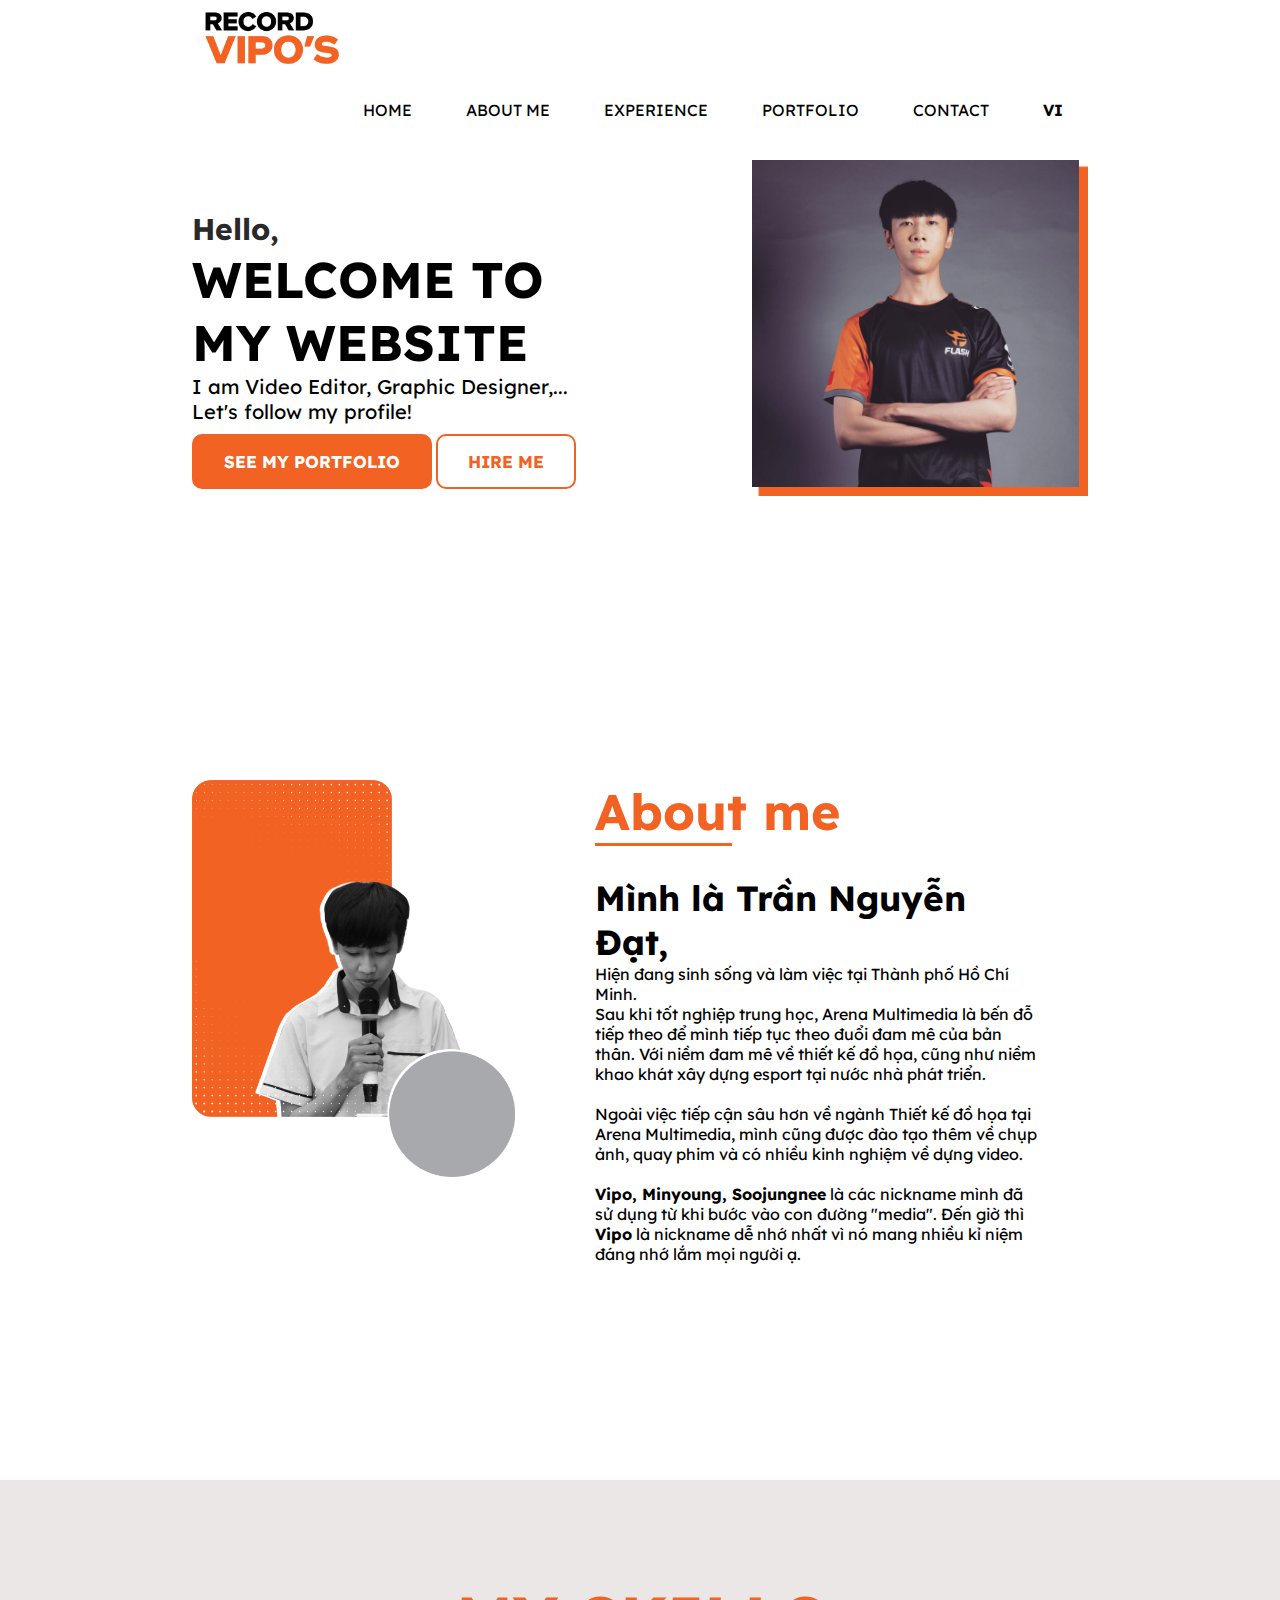
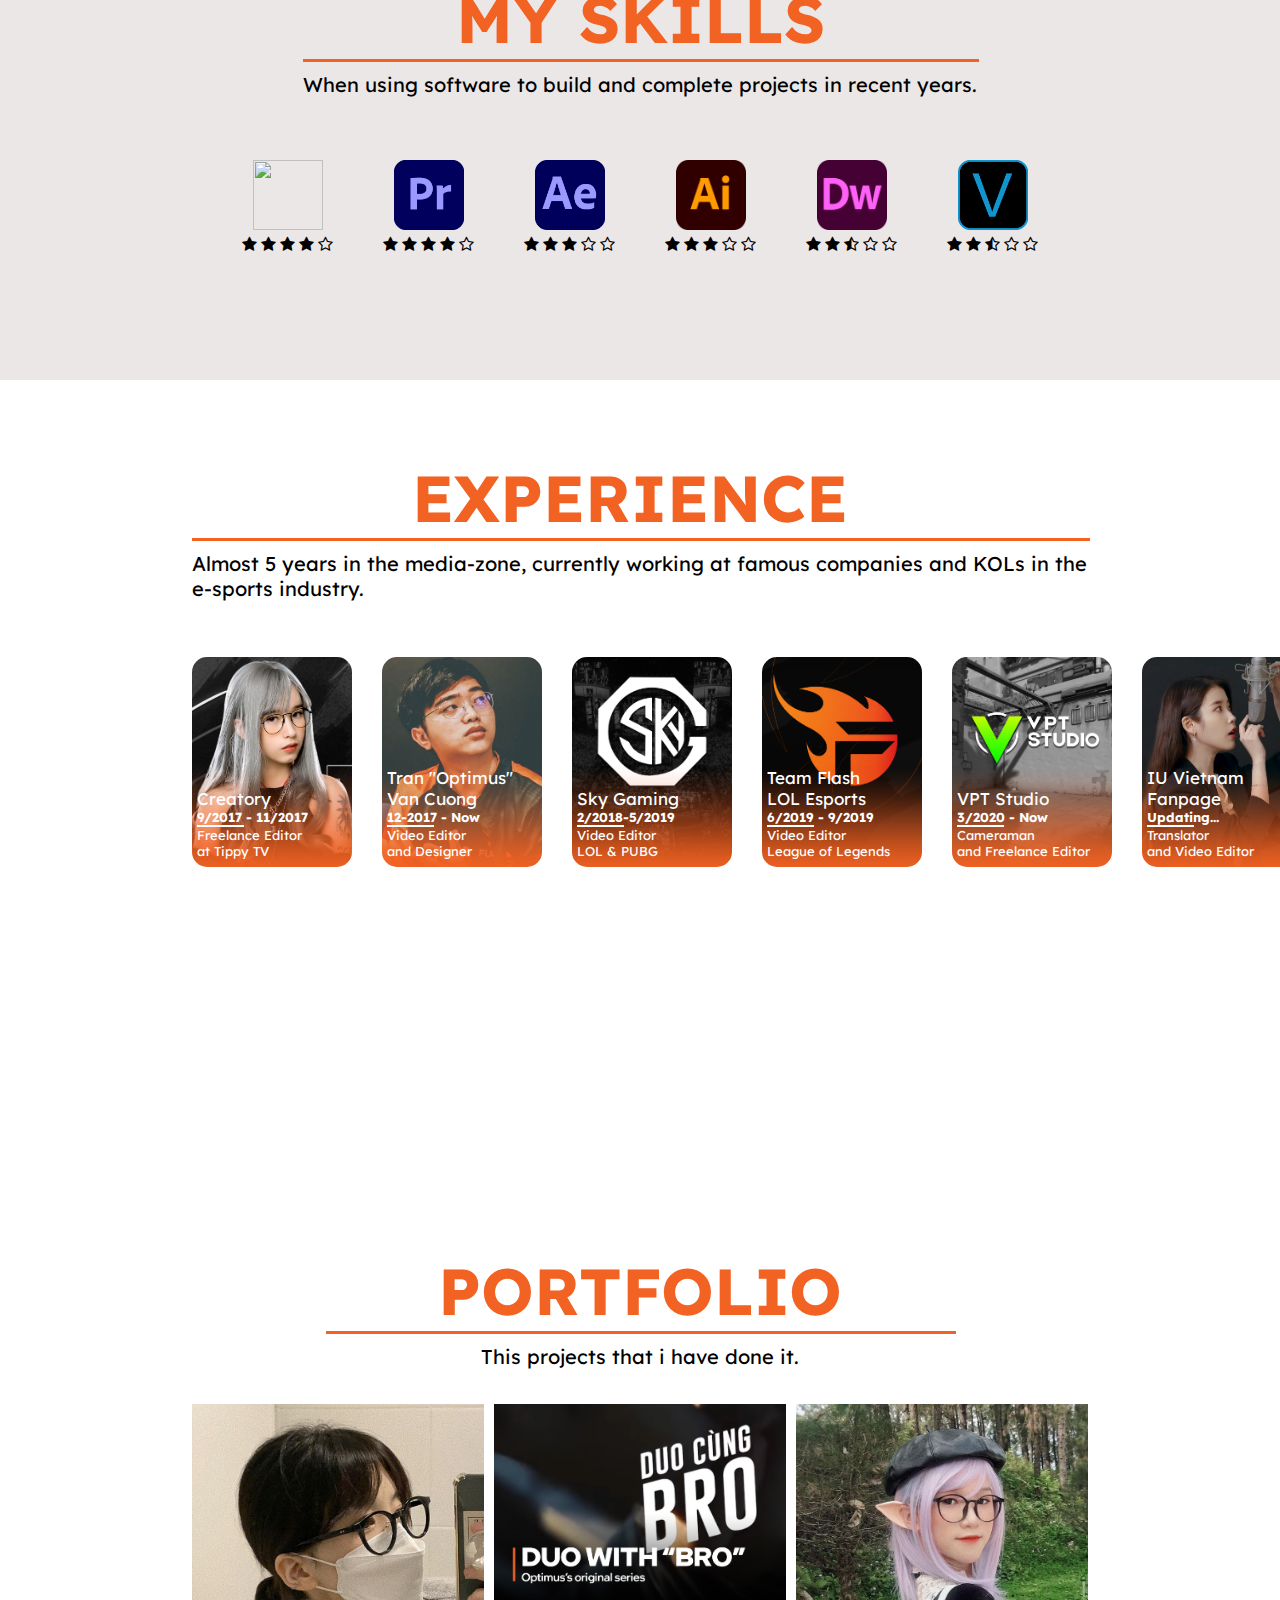
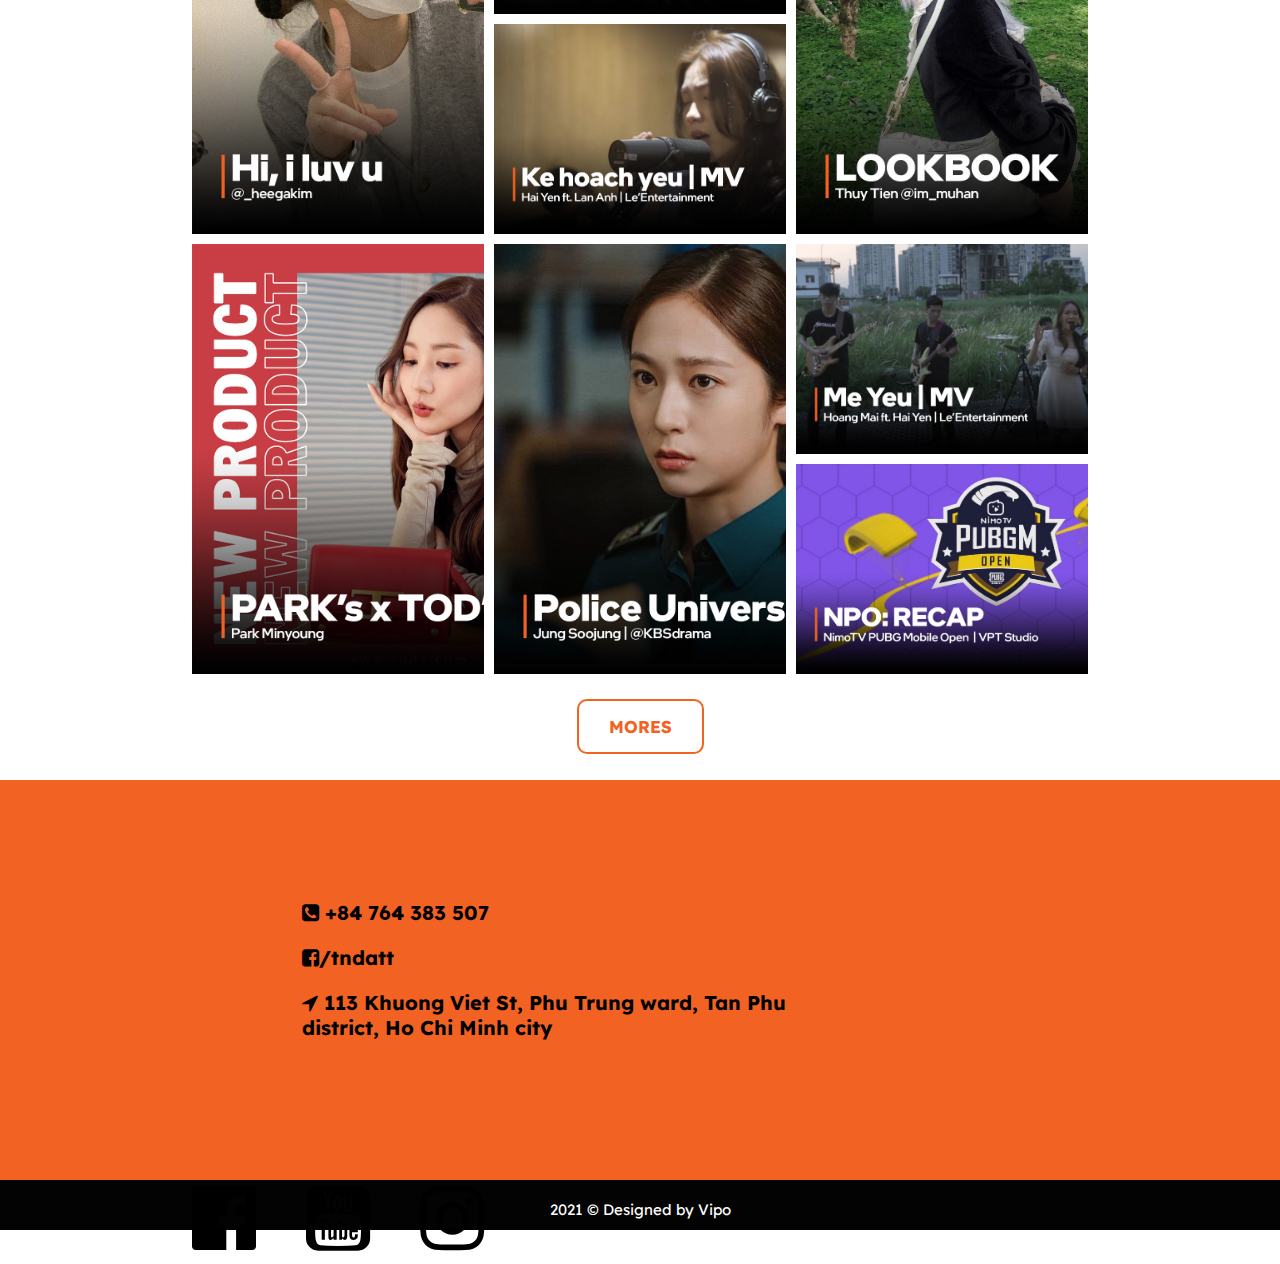
==== home-en.html @ e9ed6288 "test1" ====
<!doctype html>
<html>
<head>
<meta charset="utf-8">
<title>Record Vipo's - Portfolio</title>
<link href="style-en.css" rel="stylesheet" type="text/css">
<link rel="preconnect" href="https://fonts.googleapis.com">
<link rel="preconnect" href="https://fonts.gstatic.com" crossorigin>
<link href="https://fonts.googleapis.com/css2?family=Lexend+Deca&family=Prompt:wght@300&display=swap" rel="stylesheet">
<link rel="stylesheet" href="https://cdnjs.cloudflare.com/ajax/libs/font-awesome/4.7.0/css/font-awesome.min.css">

	
</head>

<body>
	
		<div class="nav">		
			<img src="logoRecordVipo.png" alt="logo-recordvipo" width="161" height="65">
			<ul>
				<li>HOME</li>
				<li><a href="#aboutmee">ABOUT ME</a></li>
				<li><a href="#experience">EXPERIENCE</a></li>
				<li><a href="portfolio-en.html">PORTFOLIO</a></li>
				<li><a href="#contact">CONTACT</a></li>
				<li><a href="index.html"><b>VI</b></a></li>
				
			</ul>
		</div>		
	
<div class="main">
		<div class="section1" id="home">
			<div class="gioithieu canle">
				<div class="container">
					<div class="left-content">
						<h3>Hello, </h3>
						<h2>WELCOME TO <br>MY WEBSITE</h2>
						<p>I am Video Editor, Graphic Designer,...<br>Let's follow my profile!</p>
						<div class="button-section1">
							<button class="buttons"><a href="#portfolio"><b>SEE MY PORTFOLIO</b></button>							
						  <button class="buttons1"><a href="https://https://facebook.com/tndatt"><b>HIRE ME</b></a></button>
						</div>
					</div>	
				  <div class="right-content">
						<img src="avatar-1.png">
					</div>
				</div>
			</div>
						
		</div>
		<div class="section2 canle" id="aboutmee">
			<div class="left-content2">
				<img src="avatar-2.png">				
			</div>
			<div class="right-content2">
			<h3 class="aboutme">About me</h3>
			<hr color="#f26222" width="30%" size="3px">
			<h4 class="name">Mình là Trần Nguyễn Đạt,</h4>
			<p>Hiện đang sinh sống và làm việc tại Thành phố Hồ Chí Minh.<br> Sau khi tốt nghiệp trung học, Arena Multimedia là bến đỗ tiếp theo để mình tiếp tục theo đuổi đam mê của bản thân. Với niềm đam mê về thiết kế đồ họa, cũng như niềm khao khát xây dựng esport tại nước nhà phát triển.
				<br>
				<br>
				Ngoài việc tiếp cận sâu hơn về ngành Thiết kế đồ họa tại Arena Multimedia, mình cũng được đào tạo thêm về chụp ảnh, quay phim và có nhiều kinh nghiệm về dựng video.
				<br>
				<br>
				<b>Vipo, Minyoung, Soojungnee</b> là các nickname mình đã sử dụng từ khi bước vào con đường "media". Đến giờ thì <b>Vipo</b> là nickname dễ nhớ nhất vì nó mang nhiều kỉ niệm đáng nhớ lắm mọi người ạ.
				</p>	
			</div>			
		</div>
		<div class="section3 canle">
			<div class="section3-header">
				<h3 class="myskill">MY SKILLS</h3>
				<hr color="#f26222" width="100%" size="3px">
				<p class="sec3-text">When using software to build and complete projects in recent years.</p>
			</div>
			<div class="software-ranking">
				<div class="soft">
					<div class="sec3-box1 mid">
						<img class="logo-soft" src="logo-ps.png">
						<br>
						<i class="fa fa-star"></i>
						<i class="fa fa-star"></i>
						<i class="fa fa-star"></i>
						<i class="fa fa-star"></i>
						<i class="fa fa-star-o"></i>
					</div>
				</div>
				<div class="soft">
					<div class="sec3-box2 mid">
						<img class="logo-soft" src="logo-pre.png">
						<br>
						<i class="fa fa-star"></i>
						<i class="fa fa-star"></i>
						<i class="fa fa-star"></i>
						<i class="fa fa-star"></i>
						<i class="fa fa-star-o"></i>
					</div>
				</div>
				<div class="soft">
					<div class="sec3-box3 mid">
						<img class="logo-soft" src="logo-ae.png">
						<br>
						<i class="fa fa-star"></i>
						<i class="fa fa-star"></i>
						<i class="fa fa-star"></i>
						<i class="fa fa-star-o"></i>
						<i class="fa fa-star-o"></i>
					</div>
				</div>
				<div class="soft">
					<div class="sec3-box4 mid">
						<img class="logo-soft" src="logo-ai.png"> <br>
						<i class="fa fa-star"></i>
						<i class="fa fa-star"></i>
						<i class="fa fa-star"></i>
						<i class="fa fa-star-o"></i>
						<i class="fa fa-star-o"></i>
					</div>
				</div>
				<div class="soft">
					<div class="sec3-box5 mid">
						<img class="logo-soft" src="Adobe_Dreamweaver_CC_icon.svg.png">
						<br>
						<i class="fa fa-star"></i>
						<i class="fa fa-star"></i>
						<i class="fa fa-star-half-full"></i>
						<i class="fa fa-star-o"></i>
						<i class="fa fa-star-o"></i>
					</div>
				</div>
				<div class="soft">
					<div class="sec3-box6 mid">
						<img class="logo-soft" src="logo-vegas.png">
						<br>
						<i class="fa fa-star"></i>
						<i class="fa fa-star"></i>
						<i class="fa fa-star-half-full"></i>
						<i class="fa fa-star-o"></i>
						<i class="fa fa-star-o"></i>
					</div>
				</div>
		  </div>
	  </div>
			<div class="section4 canle" id="experience">
				<div class="sec4-header">
					<h3 class="myskill">EXPERIENCE&nbsp;</h3>
				<hr color="#f26222" width="100%" size="3px">
				<p class="sec3-text">Almost 5 years in the media-zone, currently working at famous companies and KOLs in the e-sports industry.</p>
			  </div>
								
				<div class="job-profile">
					<div class="Creatory">
						<div class="box4 box4-1">							
							<div class="sec4-text"><br>Creatory</div>							
							<div class="text1"><b>9/2017 - 11/2017</b><br><hr color="#ffffff" width="30%"> Freelance Editor <br>at Tippy TV</div>							
						</div>
					</div>
					<div class="Optimus">
						<div class="box4 box4-2">
							<div class="sec4-text">Tran "Optimus"<br>Van Cuong</div>							
							<div class="text1"><b>12-2017 - Now</b><br><hr color="#ffffff" width="30%">
					         Video Editor <br>and Designer</div>
						</div>
					</div>
					<div class="SGD">
						<div class="box4 box4-3">
							<div class="sec4-text"><br>Sky Gaming</div>
							
							<div class="text1"><b>2/2018-5/2019</b><br><hr color="#ffffff" width="30%"> Video Editor <br>LOL & PUBG</div>
						</div>
					</div>
					<div class="FL">
						<div class="box4 box4-4">
							<div class="sec4-text">Team Flash<br>LOL Esports</div>
							
							<div class="text1"><b>6/2019 - 9/2019</b><br><hr color="#ffffff" width="30%"> Video Editor <br>League of Legends</div>
						</div>
					</div>
					<div class="VPT">
						<div class="box4 box4-5">
							<div class="sec4-text"><br>VPT Studio</div>
							
							<div class="text1"><b>3/2020 - Now</b><br><hr color="#ffffff" width="30%"> Cameraman <br>and Freelance Editor</div>
						</div>
					</div>
					<div class="IU">
						<div class="box4 box4-6">
							<div class="sec4-text">IU Vietnam<br>Fanpage</div>
							
							<div class="text1"><b>Updating...</b><br><hr color="#ffffff" width="30%"> Translator <br>and Video Editor</div>
						</div>
					</div>				
				</div>
			
			</div>
		<div class="section5 canle">			
			<div class="kpi">
				<div class="kpi1">
					<div class="kpibox">
						<h3>900+</h3>
						<p>Uploaded video</p>
					</div>
				</div>
				<div class="kpi2">
					<div class="kpibox">
						<h3>215.5M+</h3>
						<p>Views</p>
					</div>
				</div>
				<div class="kpi3">
					<div class="kpibox">
						<h3>45+</h3>
						<p>Projects</p>
					</div>
				</div>
				<div class="kpi4">
					<div class="kpibox">
						<h3>20+</h3>
						<p>Customers</p>
					</div>
				</div>
			</div>
		</div>
  	<div class="section6" id="portfolio">
	  <div class="sec4-header canle">
					<h3 class="myskill">PORTFOLIO</h3>
				<hr color="#f26222" width="100%" size="3px">
		  <p class="sec6-text">This projects that i have done it.</p>
		  </div>
			<div class="projectalbum">
				<div class="proj pj1"></div>
			 	<div class="proj pj2"></div>
				<div class="proj pj3"></div>
				<div class="proj pj4"></div>
				<div class="proj pj5"></div>
				<div class="proj pj6"></div>
				<div class="proj pj7"></div>
				<div class="proj pj8"></div>				
			</div>
			<div class="button-section6">														
				<button class="buttons1"><a href="portfolio-en.html"><b>MORES</b></a></button>
			</div>
		</div>
		<div class="section7 canle" id="contact">
			<div class="sec7-canle">
			<div class="sec7-left">
				<div class="info phone">
					<h4><i class="fa fa-phone-square"></i> +84 764 383 507</h4>
				</div>
				<div class="info fb">
					<h4><i class="fa fa-facebook-square"></i>/tndatt</h4>
				</div>
				<div class="info mail">
					<h4><i class="fa fa-location-arrow"></i> 113 Khuong Viet St, Phu Trung ward, Tan Phu district, Ho Chi Minh city</h4>
				</div>
			</div>
			</div>
			<div class="linked" id="contact">
				<div class="facebook-icon">
					<a href="https://www.facebook.com/tndat"></p><i class="fa fa-facebook-official"></i></a>
				</div>
				<div class="yt-icon">
					<a href="https://www.youtube.com/tndatpy"><i class="fa fa-youtube-square"></i></a>
				</div>
				<div class="ins-icon">
					<a href="https://www.facebook.com/_vipooo_"><i class="fa fa-instagram"></i></a>
				</div>
		</div>
</div>
	</div>
	
	<div class="footer">
		<p>2021 © Designed by Vipo</p>
</div>
</body>
	
</html>
---- style-en.css ----
@charset "utf-8";
/* CSS Document */
*{
	padding: 0;
	margin: 0;
	font-family: 'Lexend Deca', sans-serif;


}
	
a:link {
	color:#000000;
	background-color:transparent;
	text-decoration:none;
}
a:visited {
	color:#000000;
	background-color:transparent;
	text-decoration:none;
}
a:hover {
	color:#000000;
	background-color:transparent;
	text-decoration:underline;
}
a:active {
	color:#000000;
	background-color:transparent;
	text-decoration:underline;
}
.nav {
	background-color: #ffffff;
	height: 75px;

}
	.nav img{
	float: left;
	padding-left: 15%;
	padding-top: 5px;
	background-size: 0px;
	}
	.nav ul li{
	color: black;
	display: inline;
	font-size: 16px;
	padding: 0 25px;	
	}

	.nav ul{
	float: right;
	padding-top: 30px;
	padding-right: 15%;
	}
.section1{
	background-color: white;
	background-size: cover;
	background-position: center;
	height: 600px;
	padding-top: 85px;
}
.section1 h3{
	color: #292929;
	
}
.left-content{
	float: left;
	text-align: left;
	width: 50%;	
}
.left-content h3{
	font-size: 30px;
	padding-top: 50px;
}
.left-content h2{
	font-size: 50px;
}
.left-content p{
	font-size: 20px;	
}
.button-section1{
	padding-top: 10px;
}
.buttons a{
	color: white;
}

.buttons {
	background-color: #f26222;
	border-radius: 10px;
	color: #ffffff;
	padding: 15px 30px;
	text-align: center;
	text-decoration: inherit;
	display: inline-block;
	font-size: 17px;
	border: 2px solid #f26222;
}
.buttons1 a{
	color: #f26222;
}

.buttons1{
	
	border-radius: 10px;
	padding: 15px 30px;
	text-align: center;
	text-decoration: inherit;
	display: inline-block;
	font-size: 17px;
	background-color: white;
	color: #f26222;
	border: 2px solid #f26222;
}

.right-content{
	float: right;	
	display: block;
	width: 50%;	
}
.right-content img{
		float: right;		
		width: 75%;
		height: 75%;
}
	
}
.container{	
	padding:0 20 0 20;
}
.canle{
	display: flex;
	flex-wrap: wrap;
	padding-left: 15%;
	padding-right: 15%;
	padding-top: 0px;
}
.section2{
	background-color: white;
	background-size: cover;
	background-position: center;
	height: 700px;
	padding-top: 20px;
}
.section2 img{
	float: left;		
	width: 80%;	
}
.left-content2{
	float: left;
	text-align: left;
	width: 45%
}
.right-content2{
	float: right;
	text-align: left;
	width: 50%;	
}
.right-content2 .aboutme{
	font-size: 50px;
	color: #F26222;
}
.right-content2 .name{
	font-size: 35px;
	padding-top: 30px;
}
.section3{
	background-color: #ECE7E7;
	height: 500px;	
}

.myskill{
	font-size: 65px;
	color: #F26222;
	text-align: center;
}
.section3-header hr{
	text-align: center;
}
.section3-header{
	margin: auto;
	padding-top:35px;
}
.sec3-text{	
	padding-top: 10px;
	font-size: 20px;
}
.software-ranking{
	margin: 0 auto auto auto;
}
.logo-soft{
	height: 70px;
	width: 70px;
}
.mid{
	text-align: center;
}
.soft{
	float: left;	
	padding-right: 50px;
}
.sec3-box1{
	padding-left: 50px;
}

.section4{
	height: 600px;
}
.section4 h4{
	font-size: 65px;
	color: #F26222;
	
}
.sec4-header{
	padding-top: 20px;
	display: block;
	margin: auto;
}
.job-profile{
	display: flex;
	margin: 0 auto auto auto;
	
}

.box4{
	width: 150px;
	height: 200px;
	border-radius: 15px;
	padding: 5px;
	scroll-snap-align: start;
}
.box4-1{
	background-color: #f26222;
	background-image: url("sec4-box1.jpg");
	background-size: cover;	
	width: 150px;
	height: 200px;
}

.box4-2{
	background-color: #f26222;
	background-image: url("sec4-box2.jpg");
	background-size: cover;	
	width: 150px;
	height: 200px;
}
.box4-3{
	background-color: #f26222;
	background-image: url("sec4-box3.jpg");
	background-size: cover;	
	width: 150px;
	height: 200px;
}
.box4-4{
	background-color: #f26222;
	background-image: url("sec4-box4.jpg");
	background-size: cover;	
	width: 150px;
	height: 200px;
}
.box4-5{
	background-color: #f26222;
	background-image: url("sec4-box5.jpg");
	background-size: cover;	
	width: 150px;
	height: 200px;
}
.box4-6{
	background-color: #f26222;
	background-image: url("sec4-box6.jpg");
	background-size: cover;	
	width: 150px;
	height: 200px;
}
.sec4-header p{
	padding-top: 10px;
	font-size: 20px;
}

.Creatory, .Optimus, .VPT, .SGD, .FL{
	padding: 0 30px 0 0;
}
.sec4-text{
	font-size: 17px;
	color:#ffffff;
	padding-top: 105px;
}
.text1{
	color: #ffffff;
	font-size: 13px;
}
.Creatory:hover{
	transform: scale(1.05);
	transition: all .2s ease;
	
}
.SGD:hover{
	transform: scale(1.05);
	transition: all .2s ease;
}
.Optimus:hover{
	transform: scale(1.05);
	transition: all .2s ease;
}
.FL:hover{
	transform: scale(1.05);
	transition: all .2s ease;
}
.VPT:hover{
	transform: scale(1.05);
	transition: all .2s ease;
}
.IU:hover{
	transform: scale(1.05);
	transition: all .2s ease;
}
.section5{
	background-image: url("bg-section5.jpg");
	background-position: center;
	height: 200px;
	
	
}
.kpi{
	display: flex;
	text-align: center;
	margin: auto;
	
}
.kpi1, .kpi2, .kpi3, .kpi4{
	padding: 0 75px 0 0;
	
}

.kpibox h3{
	color: white;
	font-size: 45px;
}
.kpibox p{
	color: white;
	font-size: 25px;
}
.section6{
	height: 1100px;
	padding: 50px 0;
	padding-left: 15%;
	padding-right: 15%;	
	
}
.section6 .projectalbum{
	display: grid;
	grid-template-columns: repeat(6, auto);
	grid-template-rows: repeat(8, 100px);
	grid-gap: 10px;
	padding-top: 35px;
	border: 10px;
	
}
.section6 .projectalbum .pj1{
	background-image:url("thumbnail-sec5-vuong1.jpg");
	background-size: cover;
	grid-column: 1/3;
	grid-row: 1/5;
}

.section6 .projectalbum .pj2{
	background-image:url("thumbnail-sec5-2-en.jpg");
	background-size: cover;
	grid-column: 3/5;
	grid-row: 1/3;
}
.section6 .projectalbum .pj3{
	background-image: url("thumbnail-sec5-3-en.jpg");
	background-size: cover;
	grid-column: 3/5;
	grid-row: 3/5;
}
.section6 .projectalbum .pj4{
	background-image: url("thumbnail-sec5-vuong-4.jpg");
	background-size: cover;
	grid-column: 5/7	;
	grid-row: 1/5;
}
.section6 .projectalbum .pj5{
	background-image: url("thumbnail-sec5-vuong-5.jpg");
	background-size: cover;
	grid-column: 1/3;
	grid-row: 5/9;
}
.section6 .projectalbum .pj6{
	background-image: url("thumbnail-sec5-vuong6.jpg");
	background-size: cover;
	grid-column: 3/5;
	grid-row: 5/9;
}
.section6 .projectalbum .pj7{
	background-image: url("thumbnail-sec5-7-en.jpg");
	background-size: cover;
	grid-column: 5/7;
	grid-row: 5/7;
}
.section6 .projectalbum .pj8{
	background-image: url("thumbnail-sec5-8-en.jpg");
	background-size: cover;
	grid-column: 5/7;
	grid-row: 7/9;
}
.proj:hover{
	transform: scale(1.02);
	transition: all .3s ease;

}
.sec6-text{
	text-align: center;
}
.button-section6{
	padding-top: 25px;
	text-align: center;
}
.section7{
	height: 400px;
	background-color: #F26222;
}
.contactbox{
	height: 200px;
	text-align: center;}

.section7 .info{
	font-size: 20px;
	padding-top: 20px;
	width: 70%;
}
.sec7-canle{
	padding: 100px 0 0 110px;
	float: left;
}
.linked{
	display: flex;
	float: right;
	
	padding-top: 130px;
	
}
.facebook-icon, .yt-icon, .ins-icon{
	padding-right: 50px;	
	font-size: 75px;
	
}
.footer{
	height: 30px;	
	color:#FFFFFF;
	padding-top: 20px;
	background-color:#030303;
	text-align: center;
	font-size: 15px;
}
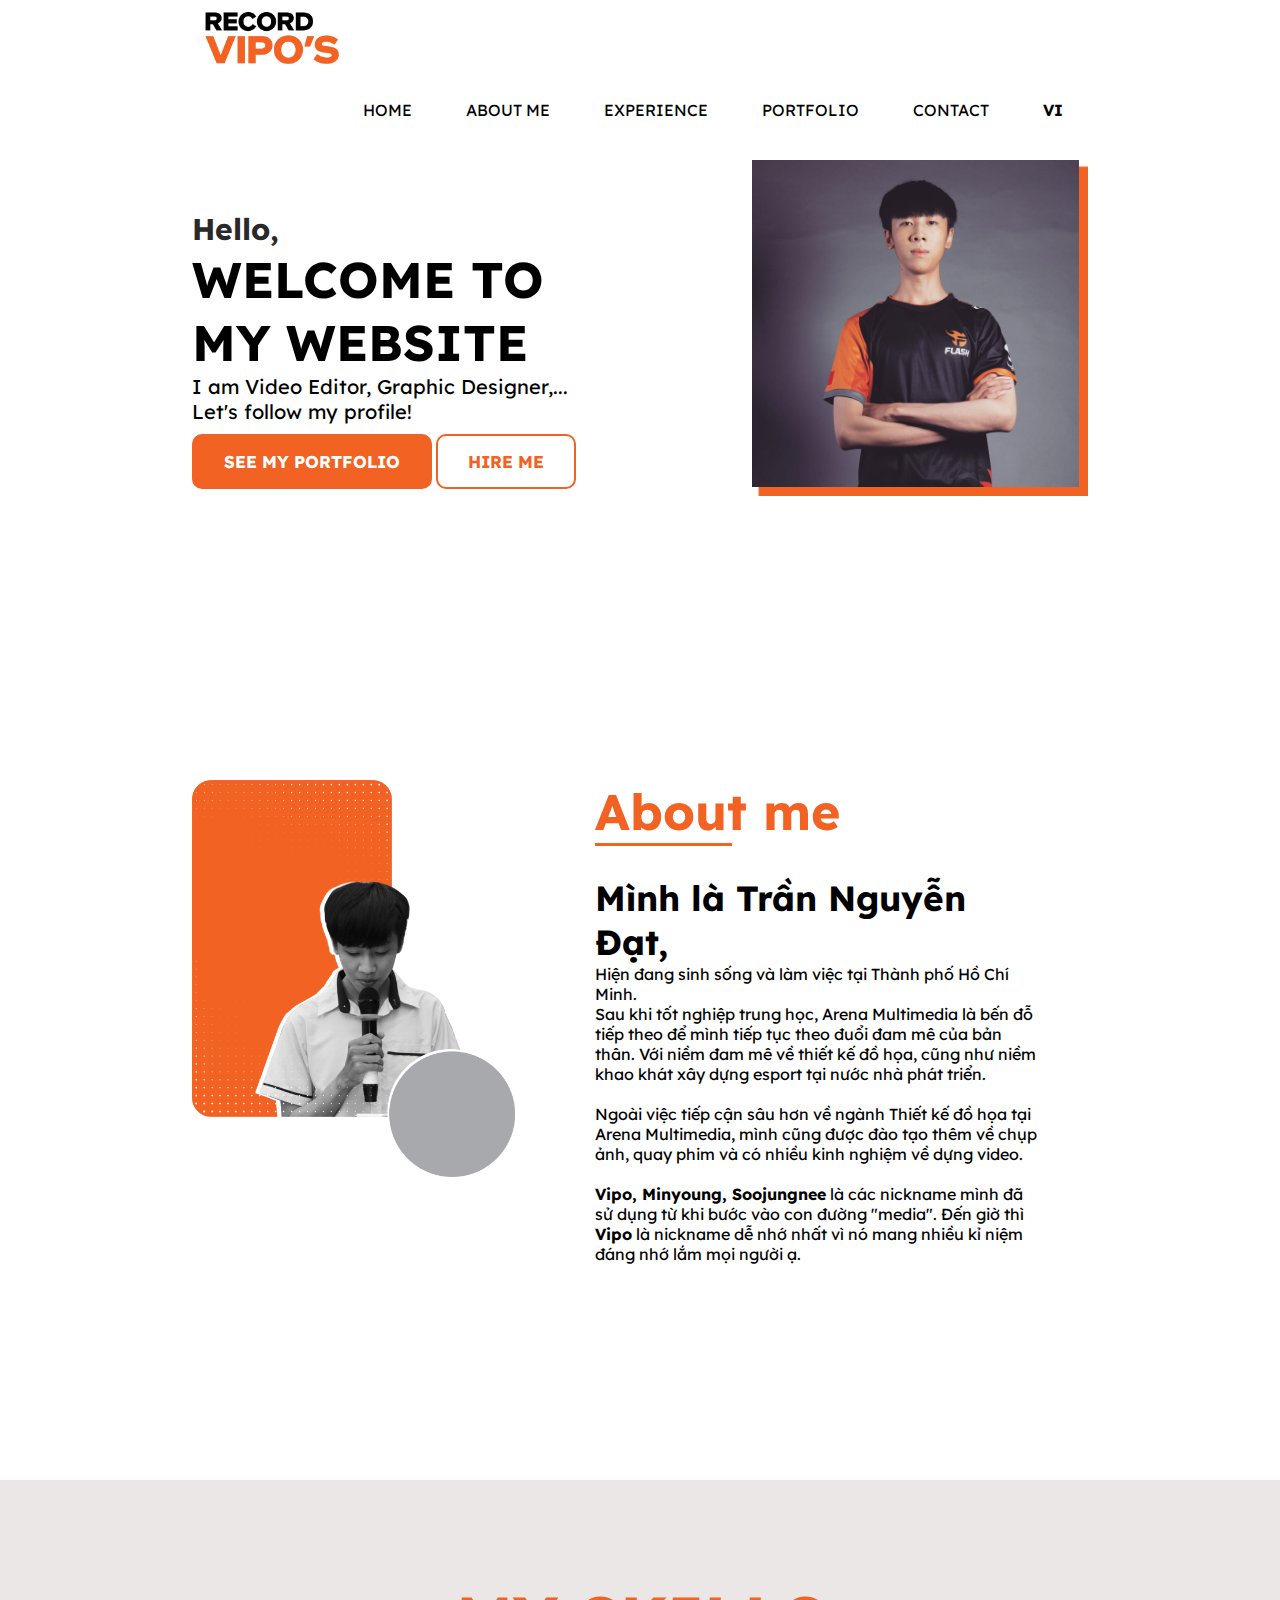
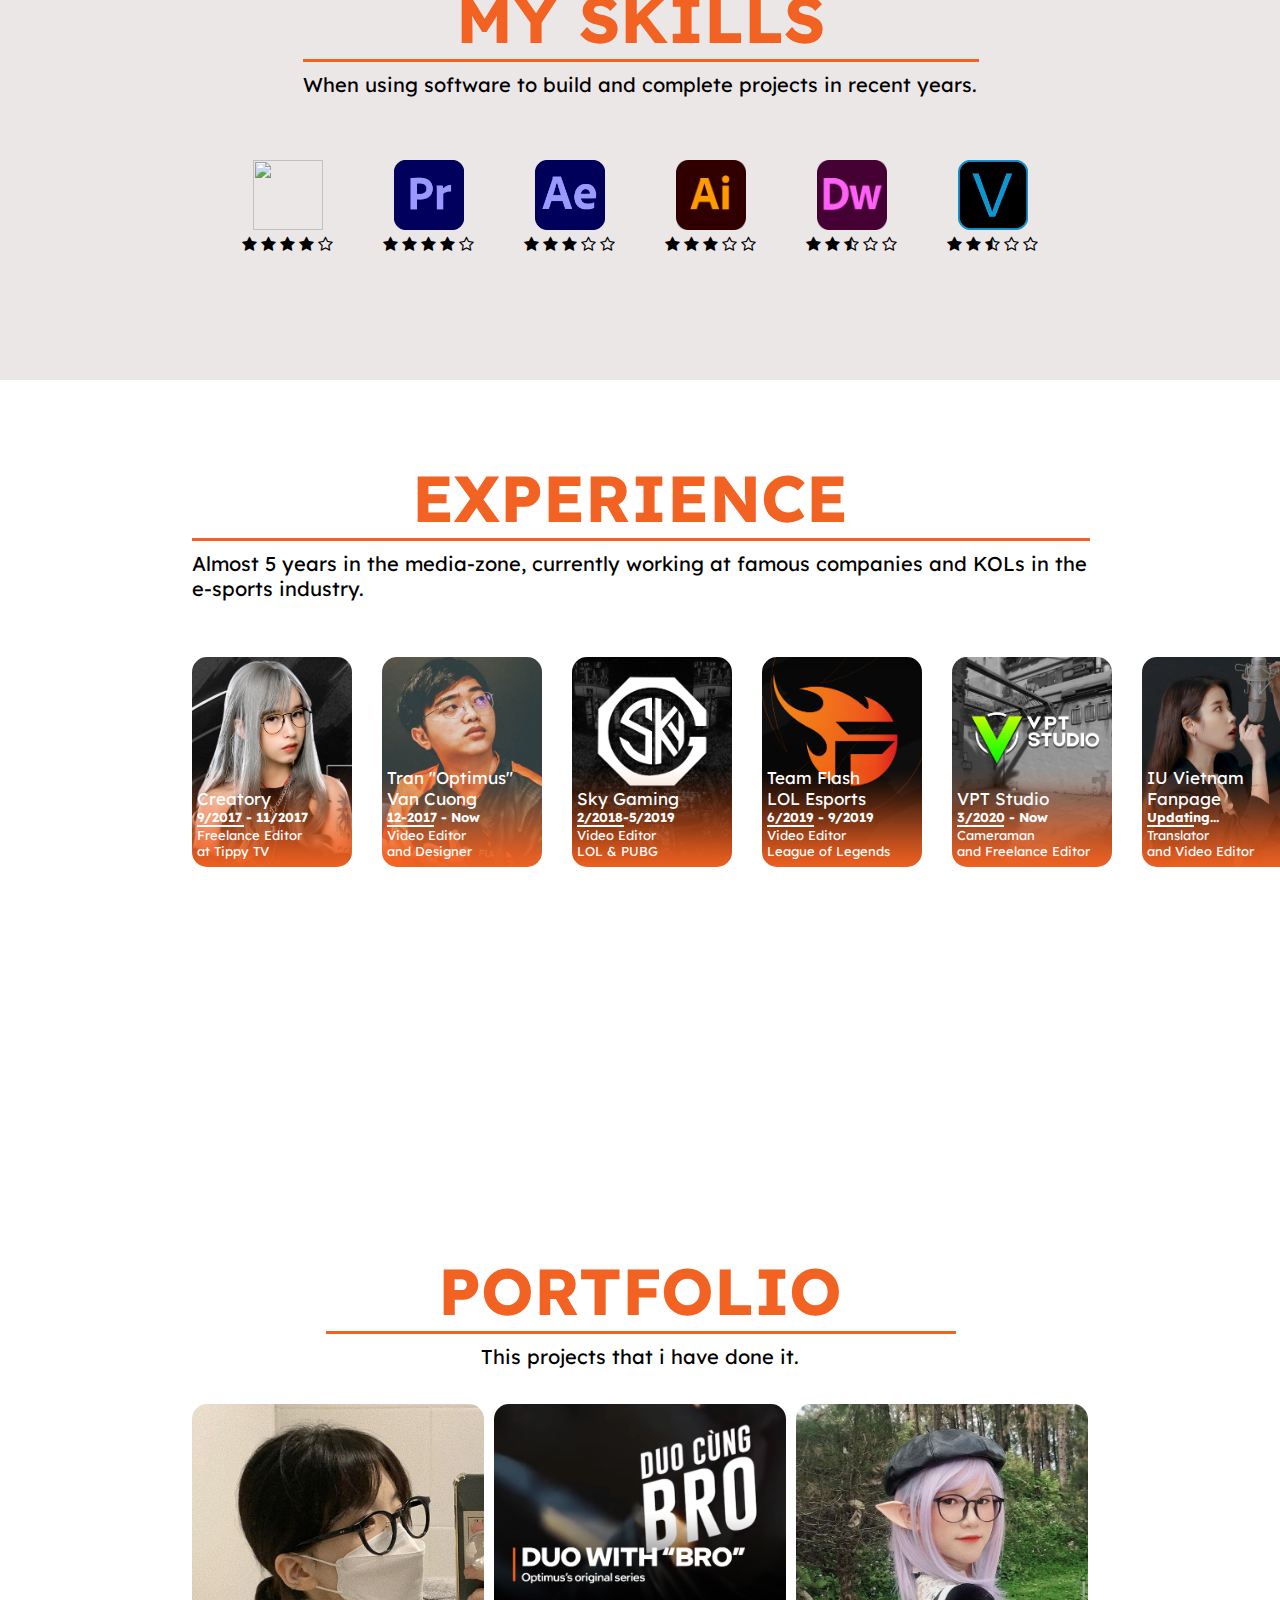
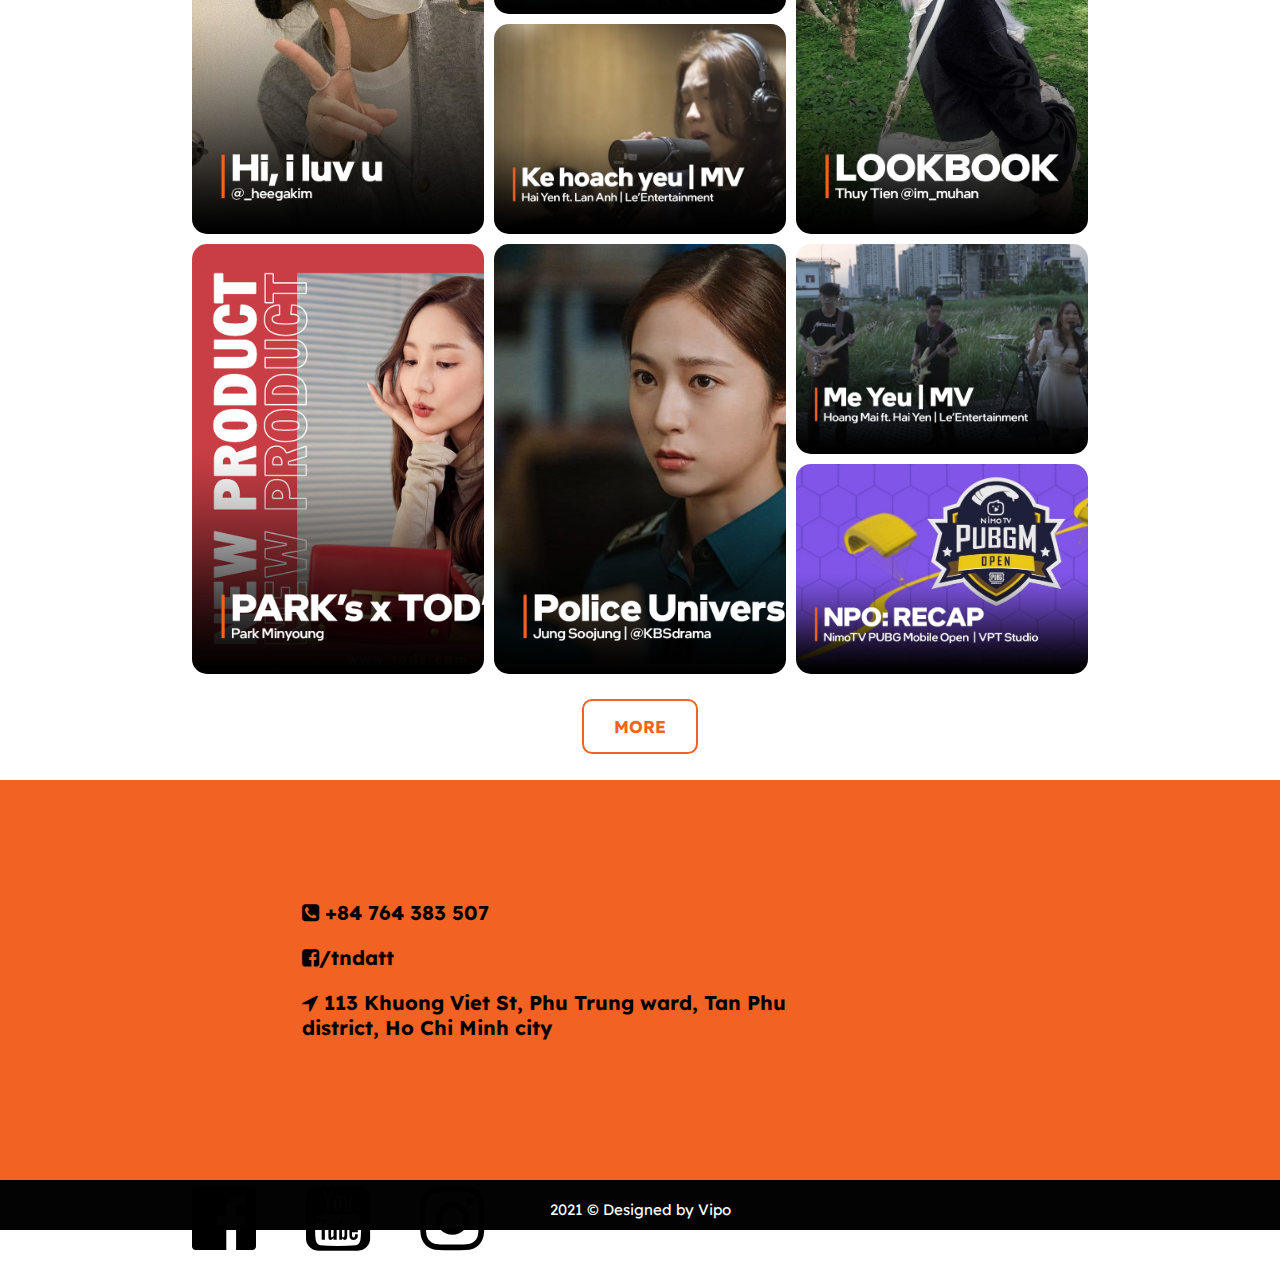
==== commit f15f8636: "update2" ====
--- a/home-en.html
+++ b/home-en.html
@@ -236,7 +236,7 @@
 				<div class="proj pj8"></div>				
 			</div>
 			<div class="button-section6">														
-				<button class="buttons1"><a href="portfolio-en.html"><b>MORES</b></a></button>
+				<button class="buttons1"><a href="portfolio-en.html"><b>MORE</b></a></button>
 			</div>
 		</div>
 		<div class="section7 canle" id="contact">
--- a/style-en.css
+++ b/style-en.css
@@ -404,6 +404,10 @@
 	grid-column: 5/7;
 	grid-row: 7/9;
 }
+.proj{
+	overflow: hidden;
+	border-radius: 15px;
+}
 .proj:hover{
 	transform: scale(1.02);
 	transition: all .3s ease;
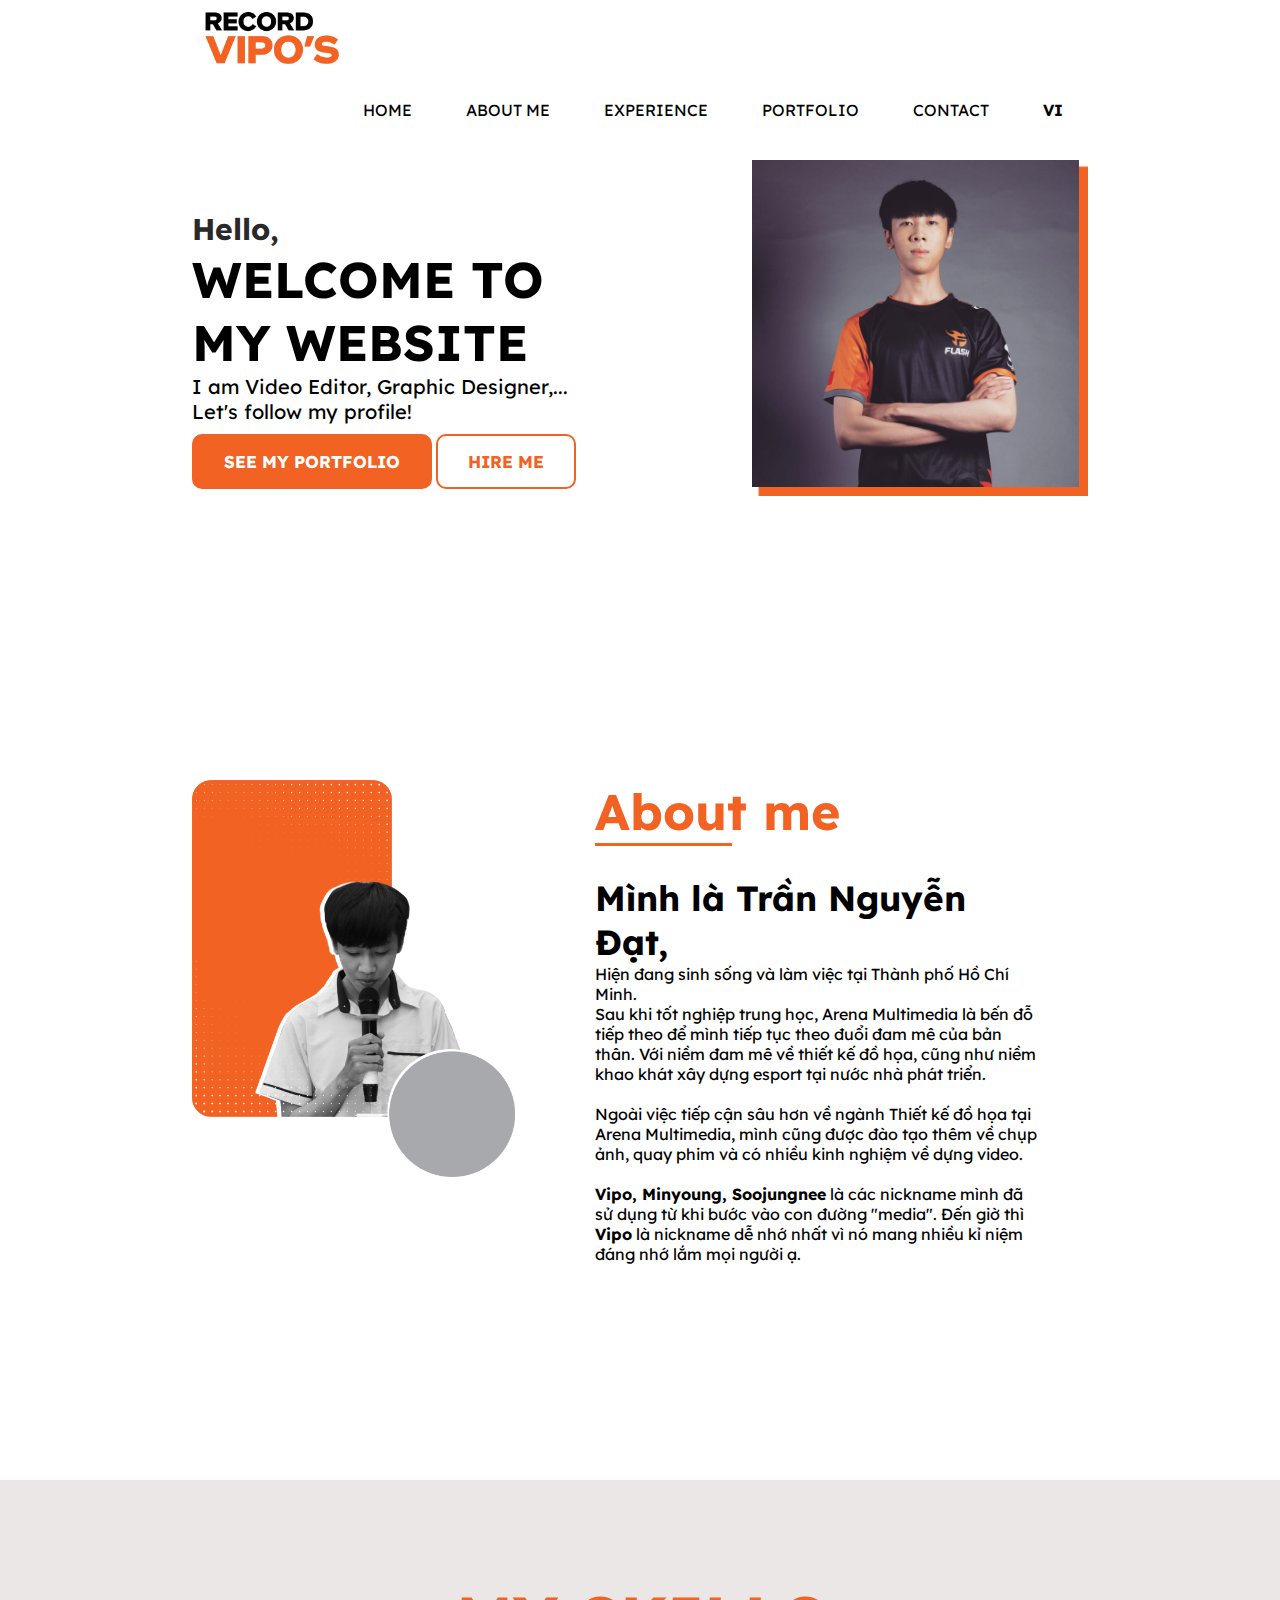
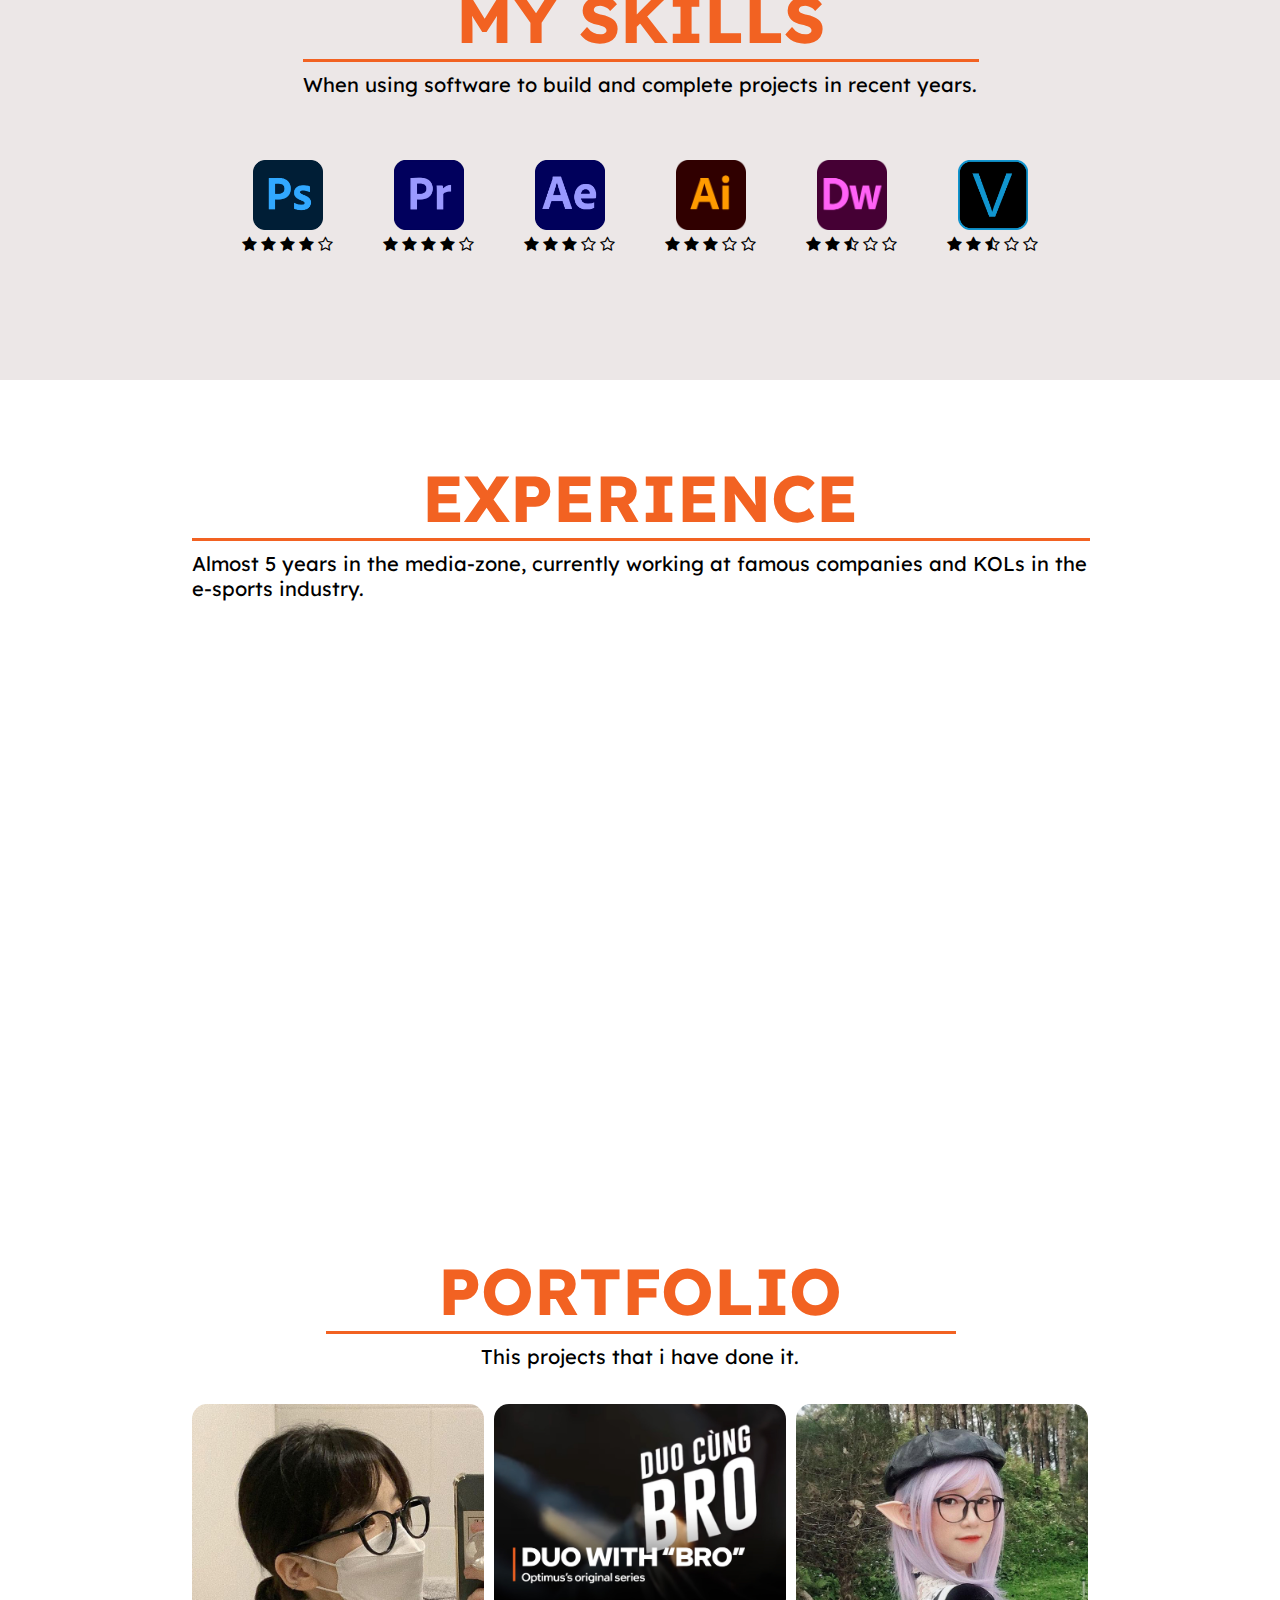
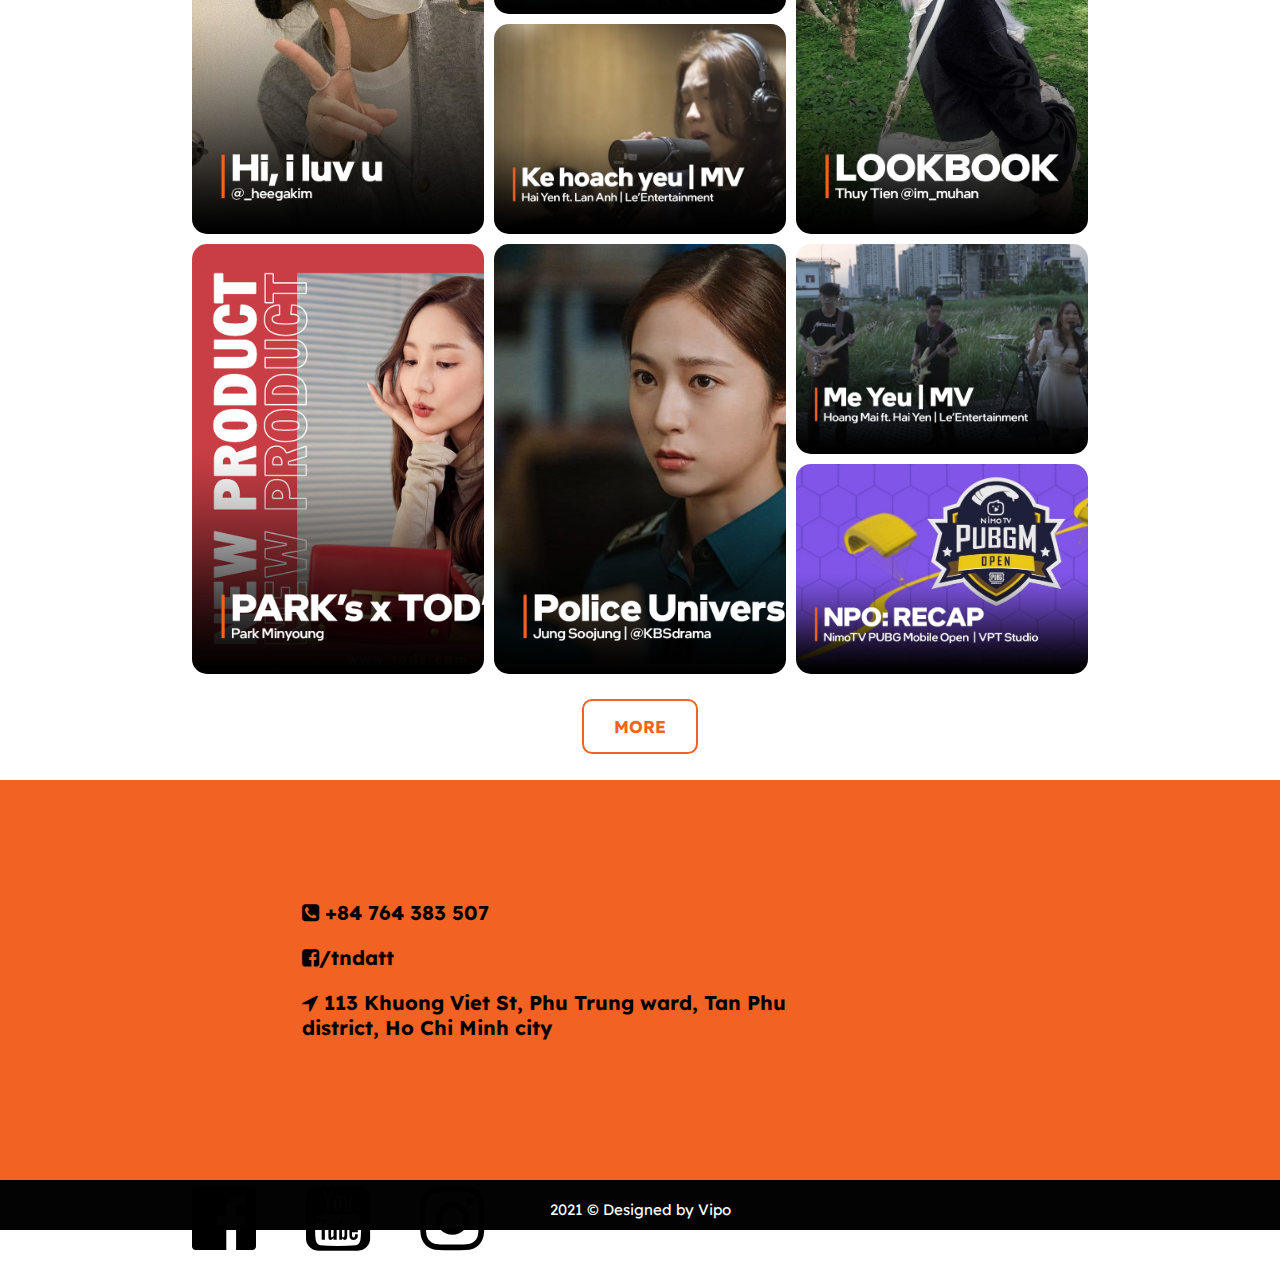
==== commit 5fda18c6: "update2" ====
--- a/home-en.html
+++ b/home-en.html
@@ -8,6 +8,7 @@
 <link rel="preconnect" href="https://fonts.gstatic.com" crossorigin>
 <link href="https://fonts.googleapis.com/css2?family=Lexend+Deca&family=Prompt:wght@300&display=swap" rel="stylesheet">
 <link rel="stylesheet" href="https://cdnjs.cloudflare.com/ajax/libs/font-awesome/4.7.0/css/font-awesome.min.css">
+	<link href="https://unpkg.com/aos@2.3.1/dist/aos.css" rel="stylesheet">
 
 	
 </head>
@@ -17,9 +18,9 @@
 		<div class="nav">		
 			<img src="logoRecordVipo.png" alt="logo-recordvipo" width="161" height="65">
 			<ul>
-				<li>HOME</li>
+				<li><a href="home-en.html">HOME</a></li>
 				<li><a href="#aboutmee">ABOUT ME</a></li>
-				<li><a href="#experience">EXPERIENCE</a></li>
+				<li><a href="experience-en.html">EXPERIENCE</a></li>
 				<li><a href="portfolio-en.html">PORTFOLIO</a></li>
 				<li><a href="#contact">CONTACT</a></li>
 				<li><a href="index.html"><b>VI</b></a></li>
@@ -141,10 +142,13 @@
 	  </div>
 			<div class="section4 canle" id="experience">
 				<div class="sec4-header">
-					<h3 class="myskill">EXPERIENCE&nbsp;</h3>
+					<h3 class="myskill">EXPERIENCE</h3>
 				<hr color="#f26222" width="100%" size="3px">
 				<p class="sec3-text">Almost 5 years in the media-zone, currently working at famous companies and KOLs in the e-sports industry.</p>
 			  </div>
+				<div class="job-profile">
+				<div data-aos="fade-up"
+     data-aos-anchor-placement="center-bottom">	
 								
 				<div class="job-profile">
 					<div class="Creatory">
@@ -189,33 +193,44 @@
 						</div>
 					</div>				
 				</div>
+					</div>
+					</div>
+					
 			
 			</div>
 		<div class="section5 canle">			
 			<div class="kpi">
+				<div data-aos="zoom-out">
 				<div class="kpi1">
 					<div class="kpibox">
 						<h3>900+</h3>
 						<p>Uploaded video</p>
 					</div>
 				</div>
+				</div>
+				<div data-aos="zoom-out">
 				<div class="kpi2">
 					<div class="kpibox">
 						<h3>215.5M+</h3>
 						<p>Views</p>
 					</div>
 				</div>
+				</div>
+				<div data-aos="zoom-out">
 				<div class="kpi3">
 					<div class="kpibox">
 						<h3>45+</h3>
 						<p>Projects</p>
 					</div>
 				</div>
+				</div>
+				<div data-aos="zoom-out">
 				<div class="kpi4">
 					<div class="kpibox">
 						<h3>20+</h3>
 						<p>Customers</p>
 					</div>
+				</div>
 				</div>
 			</div>
 		</div>
@@ -267,9 +282,14 @@
 </div>
 	</div>
 	
+	
 	<div class="footer">
 		<p>2021 © Designed by Vipo</p>
 </div>
+	<script src="https://unpkg.com/aos@2.3.1/dist/aos.js"></script>
+	<script>
+      AOS.init(); 
+ </script>
 </body>
 	
 </html>
